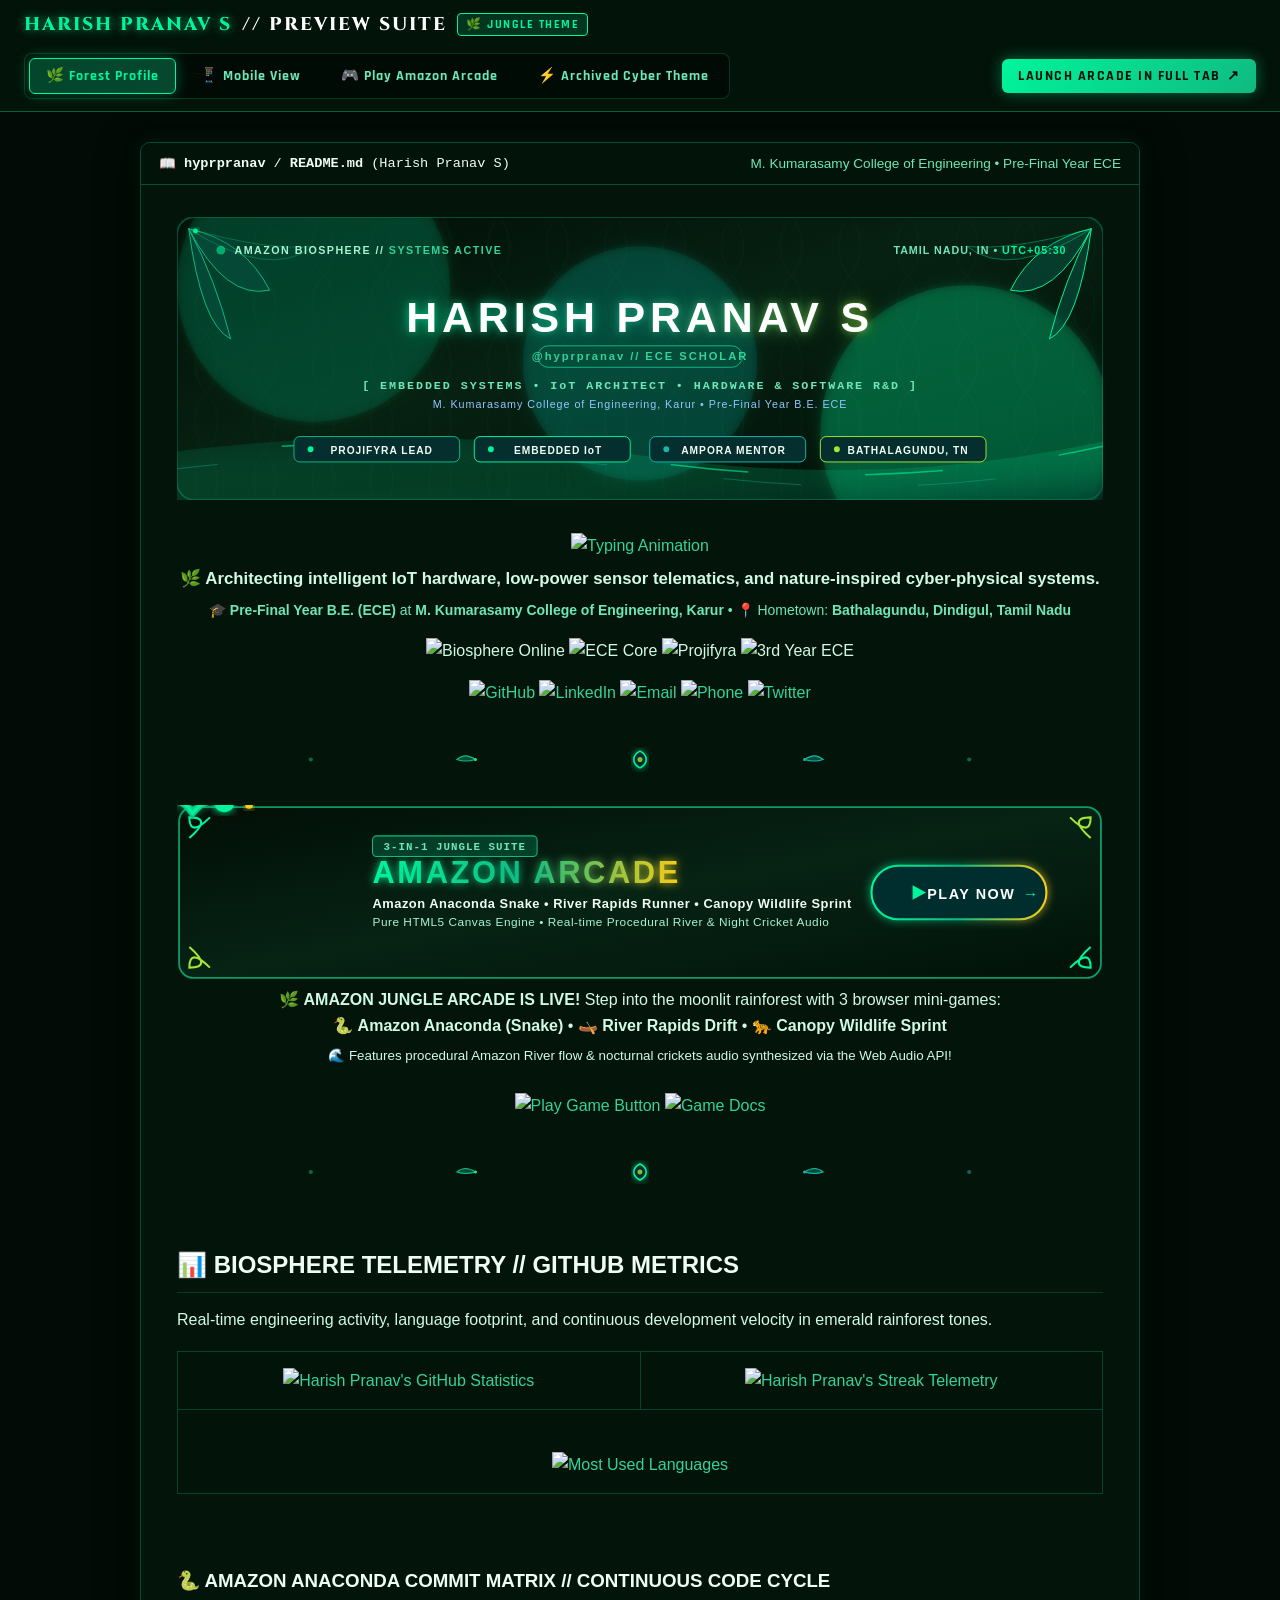
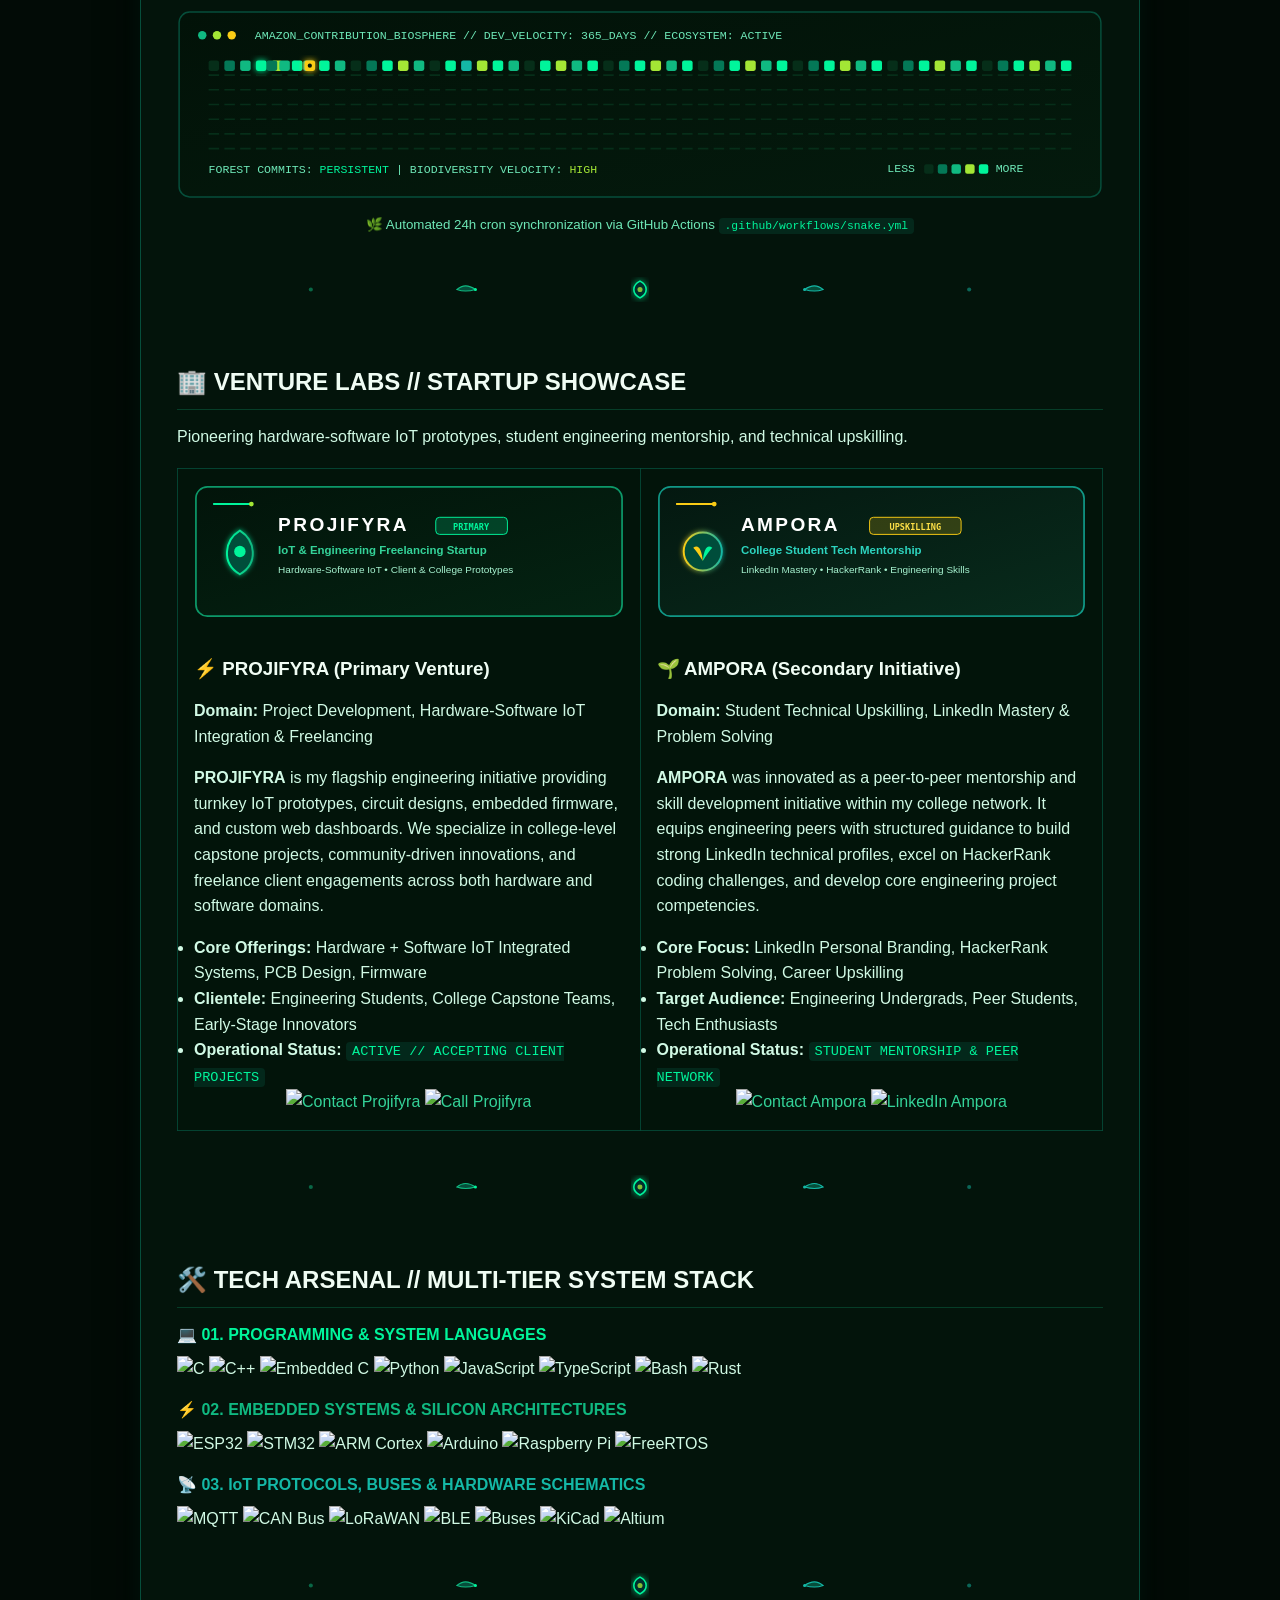
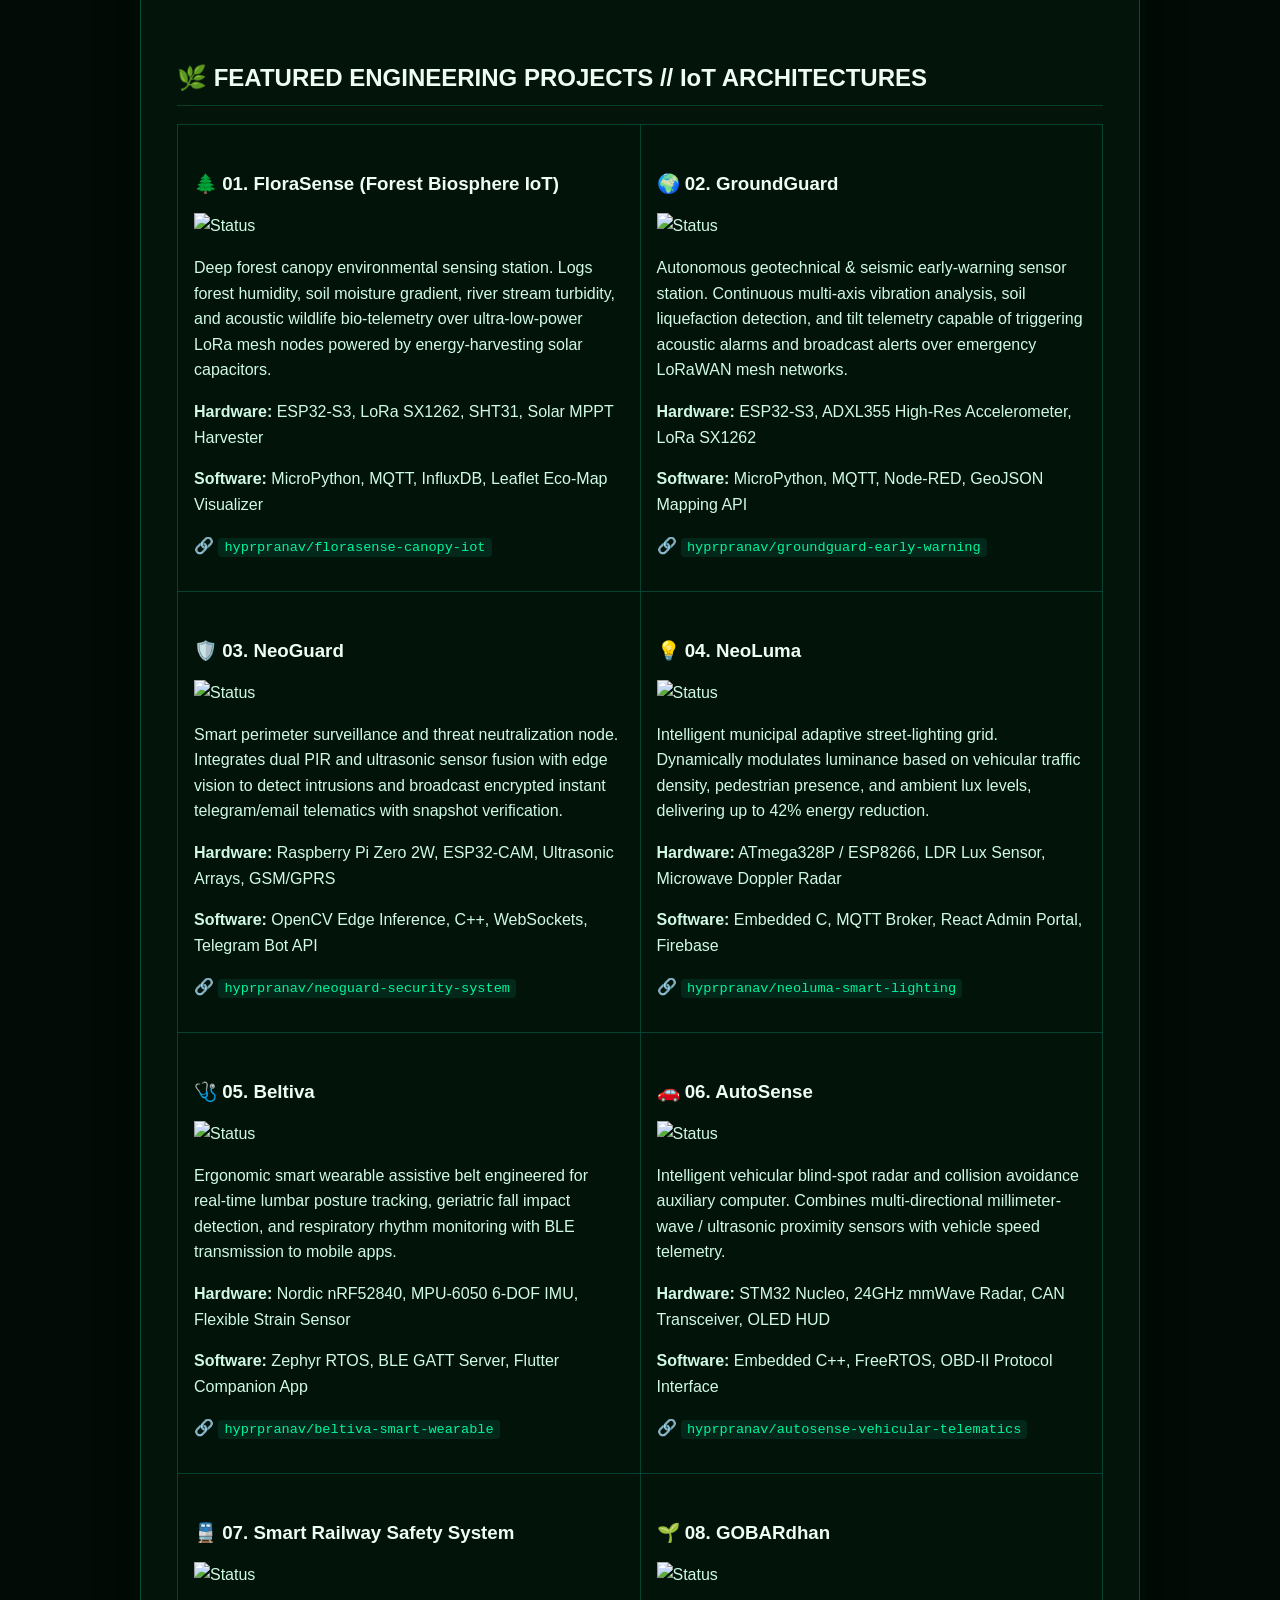
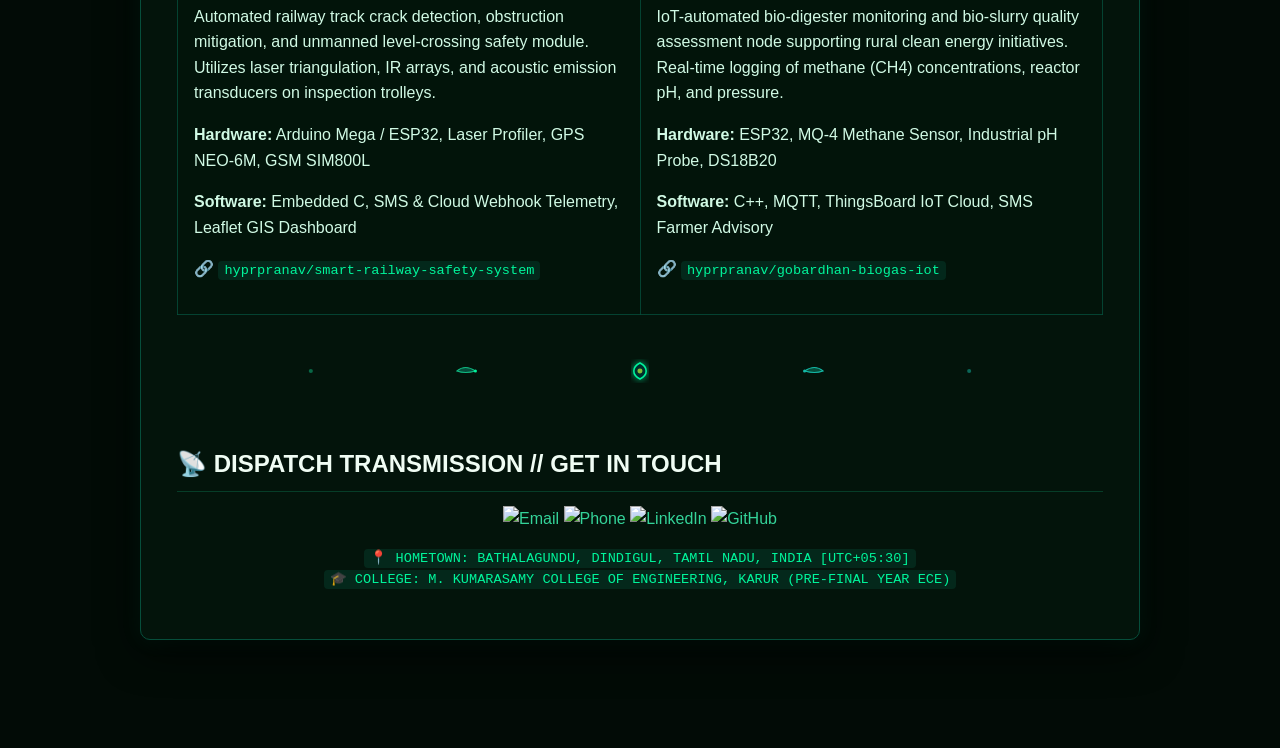
==== preview.html @ 0e079ad2 "feat: deploy Harish Pranav S executive Amazon forest profile & 3-in-1 jungle arcade" ====
<!DOCTYPE html>
<html lang="en">
<head>
  <meta charset="UTF-8">
  <meta name="viewport" content="width=device-width, initial-scale=1.0">
  <title>HARISH PRANAV S (hyprpranav) // Amazon Rainforest & Biosphere Preview</title>
  <link rel="preconnect" href="https://fonts.googleapis.com">
  <link rel="preconnect" href="https://fonts.gstatic.com" crossorigin>
  <link href="https://fonts.googleapis.com/css2?family=Cinzel:wght@600;700;900&family=Rajdhani:wght@500;600;700&display=swap" rel="stylesheet">
  <style>
    :root {
      --bg-dark: #020b06;
      --bg-gh: #03140b;
      --border-gh: #064e3b;
      --emerald-bright: #00f59b;
      --emerald-main: #10b981;
      --biolime: #a3e635;
      --gold: #facc15;
      --river-teal: #14b8a6;
      --text-main: #d1fae5;
      --text-white: #f0fdf4;
      --text-dim: #6ee7b7;
    }

    * {
      box-sizing: border-box;
      margin: 0;
      padding: 0;
    }

    body {
      background-color: var(--bg-dark);
      color: var(--text-main);
      font-family: -apple-system, BlinkMacSystemFont, "Segoe UI", "Noto Sans", Helvetica, Arial, sans-serif;
      overflow-x: hidden;
    }

    /* Top Preview Control Header */
    #preview-header {
      position: sticky;
      top: 0;
      z-index: 1000;
      background: rgba(3, 20, 11, 0.96);
      border-bottom: 1.5px solid rgba(0, 245, 155, 0.35);
      backdrop-filter: blur(12px);
      display: flex;
      justify-content: space-between;
      align-items: center;
      padding: 12px 24px;
      gap: 16px;
      flex-wrap: wrap;
    }

    .brand-title {
      font-family: 'Cinzel', serif;
      font-weight: 800;
      font-size: 1.15rem;
      letter-spacing: 2px;
      color: #fff;
      display: flex;
      align-items: center;
      gap: 10px;
    }

    .brand-title .glow {
      color: var(--emerald-bright);
      text-shadow: 0 0 10px rgba(0, 245, 155, 0.7);
    }

    .status-badge {
      font-family: 'Rajdhani', sans-serif;
      font-size: 0.75rem;
      background: rgba(0, 245, 155, 0.15);
      color: var(--emerald-bright);
      border: 1px solid var(--emerald-bright);
      padding: 3px 8px;
      border-radius: 4px;
      letter-spacing: 1.5px;
      font-weight: 700;
    }

    /* Tab Switcher */
    .view-switchers {
      display: flex;
      gap: 8px;
      background: rgba(0, 0, 0, 0.4);
      padding: 4px;
      border-radius: 8px;
      border: 1px solid rgba(16, 185, 129, 0.25);
    }

    .tab-btn {
      background: transparent;
      border: none;
      color: var(--text-dim);
      padding: 8px 16px;
      border-radius: 6px;
      font-family: 'Rajdhani', sans-serif;
      font-weight: 700;
      font-size: 0.9rem;
      letter-spacing: 1px;
      cursor: pointer;
      display: flex;
      align-items: center;
      gap: 6px;
      transition: all 0.2s ease;
    }

    .tab-btn:hover {
      color: #fff;
    }

    .tab-btn.active {
      background: linear-gradient(135deg, rgba(0, 245, 155, 0.25), rgba(16, 185, 129, 0.35));
      color: var(--emerald-bright);
      border: 1px solid var(--emerald-bright);
      box-shadow: 0 0 14px rgba(0, 245, 155, 0.35);
    }

    .launch-arcade-btn {
      background: linear-gradient(135deg, #00f59b 0%, #10b981 100%);
      color: #021208;
      border: none;
      padding: 8px 16px;
      border-radius: 6px;
      font-family: 'Rajdhani', sans-serif;
      font-weight: 700;
      font-size: 0.9rem;
      letter-spacing: 1.5px;
      cursor: pointer;
      text-decoration: none;
      display: inline-flex;
      align-items: center;
      gap: 6px;
      box-shadow: 0 0 15px rgba(0, 245, 155, 0.4);
      transition: transform 0.2s;
    }

    .launch-arcade-btn:hover {
      transform: translateY(-2px);
      box-shadow: 0 0 22px rgba(0, 245, 155, 0.7);
    }

    /* Container */
    #main-content {
      max-width: 1040px;
      margin: 30px auto;
      padding: 0 20px 80px;
    }

    /* GitHub Wrapper Mockup */
    .github-profile-box {
      background: var(--bg-gh);
      border: 1.5px solid var(--border-gh);
      border-radius: 10px;
      overflow: hidden;
      box-shadow: 0 10px 40px rgba(0, 0, 0, 0.8), 0 0 20px rgba(0, 245, 155, 0.1);
    }

    .github-box-header {
      background: #02140a;
      border-bottom: 1px solid var(--border-gh);
      padding: 12px 18px;
      display: flex;
      align-items: center;
      justify-content: space-between;
      font-size: 0.85rem;
      color: var(--text-dim);
    }

    .gh-file-info {
      display: flex;
      align-items: center;
      gap: 8px;
      font-family: monospace;
      color: var(--text-white);
    }

    .readme-body {
      padding: 32px 36px;
      line-height: 1.6;
    }

    /* Markdown Styling in Preview */
    .readme-body h1, .readme-body h2, .readme-body h3 {
      color: var(--text-white);
      margin-top: 28px;
      margin-bottom: 14px;
      font-weight: 600;
    }

    .readme-body h2 {
      border-bottom: 1px solid rgba(16, 185, 129, 0.25);
      padding-bottom: 8px;
    }

    .readme-body p {
      margin-bottom: 16px;
    }

    .readme-body a {
      color: #34d399;
      text-decoration: none;
    }

    .readme-body a:hover {
      text-decoration: underline;
    }

    .readme-body img {
      max-width: 100%;
    }

    .readme-body table {
      width: 100%;
      border-collapse: collapse;
      margin: 18px 0;
    }

    .readme-body td {
      border: 1px solid rgba(6, 78, 59, 0.8);
      padding: 16px;
      background: rgba(2, 20, 11, 0.7);
      border-radius: 6px;
    }

    .readme-body code {
      background: rgba(6, 78, 59, 0.35);
      padding: 2px 6px;
      border-radius: 4px;
      font-family: ui-monospace, SFMono-Regular, "SF Mono", Menlo, Consolas, monospace;
      font-size: 85%;
      color: #00f59b;
    }

    .readme-body pre code {
      display: block;
      padding: 16px;
      overflow-x: auto;
      background: #021208;
      color: #d1fae5;
    }

    /* Arcade Frame Container */
    #arcade-view {
      display: none;
      width: 100%;
      height: 88vh;
      border: 1.5px solid var(--emerald-bright);
      border-radius: 12px;
      overflow: hidden;
      box-shadow: 0 0 35px rgba(0, 245, 155, 0.3);
    }

    #arcade-frame {
      width: 100%;
      height: 100%;
      border: none;
    }

    /* Mobile view simulator */
    .mobile-simulator {
      max-width: 440px !important;
      margin: 20px auto !important;
      border: 8px solid #064e3b;
      border-radius: 36px;
      overflow: hidden;
    }

    .mobile-simulator .readme-body {
      padding: 16px 14px;
    }

    .mobile-simulator table, .mobile-simulator td {
      display: block;
      width: 100% !important;
      margin-bottom: 12px;
    }
  </style>
</head>
<body>

  <!-- Top Sticky Bar -->
  <header id="preview-header">
    <div class="brand-title">
      <span class="glow">HARISH PRANAV S</span> // PREVIEW SUITE
      <span class="status-badge">🌿 JUNGLE THEME</span>
    </div>

    <div class="view-switchers">
      <button id="tab-desktop" class="tab-btn active" onclick="switchView('desktop')">
        🌿 Forest Profile
      </button>
      <button id="tab-mobile" class="tab-btn" onclick="switchView('mobile')">
        📱 Mobile View
      </button>
      <button id="tab-arcade" class="tab-btn" onclick="switchView('arcade')">
        🎮 Play Amazon Arcade
      </button>
      <button id="tab-cyber" class="tab-btn" onclick="switchView('cyber')">
        ⚡ Archived Cyber Theme
      </button>
    </div>

    <div>
      <a href="./jungle-arcade/index.html" target="_blank" class="launch-arcade-btn">
        <span>LAUNCH ARCADE IN FULL TAB</span> ↗
      </a>
    </div>
  </header>

  <!-- Main View Container -->
  <main id="main-content">
    
    <!-- Profile View (Desktop & Mobile) -->
    <div id="profile-view" class="github-profile-box">
      <div class="github-box-header">
        <div class="gh-file-info">
          <span>📖</span>
          <strong>hyprpranav</strong> / <strong>README.md</strong> (Harish Pranav S)
        </div>
        <div>M. Kumarasamy College of Engineering • Pre-Final Year ECE</div>
      </div>

      <div class="readme-body">
        
        <!-- 01. HERO BANNER & IDENTITY -->
        <div align="center">
          <a href="#biosphere-telemetry">
            <img src="assets/hero-banner.svg" alt="Harish Pranav S // Amazon Rainforest Engineering Biosphere" width="100%" />
          </a>

          <br /><br />

          <!-- Dynamic Typing Subtitle -->
          <a href="https://github.com/hyprpranav">
            <img src="https://readme-typing-svg.demolab.com?font=Cinzel&weight=700&size=21&duration=3000&pause=1000&color=00F59B&center=true&vCenter=true&width=700&height=50&lines=Harish+Pranav+S+%7C+Electronics+%26+Comm.+Engineer;Embedded+Systems+%26+IoT+Hardware+Architect;Founder+%40+PROJIFYRA+(IoT+Freelancing);Founder+%40+AMPORA+(Student+Upskilling);Pre-Final+Year+ECE+%E2%80%A2+M.+Kumarasamy+College+of+Engg.;Nature-Inspired+Cyber-Physical+Innovation" alt="Typing Animation" />
          </a>

          <p align="center" style="font-size: 1.05rem; margin-top: 8px;">
            <b>🌿 Architecting intelligent IoT hardware, low-power sensor telematics, and nature-inspired cyber-physical systems.</b>
            <br />
            <sub style="color: #6ee7b7;">🎓 <b>Pre-Final Year B.E. (ECE)</b> at <b>M. Kumarasamy College of Engineering, Karur</b> • 📍 Hometown: <b>Bathalagundu, Dindigul, Tamil Nadu</b></sub>
          </p>

          <!-- Quick Telemetry Chips -->
          <p align="center">
            <img src="https://img.shields.io/badge/BIOSPHERE-ONLINE-00f59b?style=for-the-badge&logo=treehouse&logoColor=021208&labelColor=042010" alt="Biosphere Online" />
            <img src="https://img.shields.io/badge/CORE-ELECTRONICS_%26_COMM-10b981?style=for-the-badge&logo=microchip&logoColor=ffffff&labelColor=042010" alt="ECE Core" />
            <img src="https://img.shields.io/badge/VENTURE-FOUNDER_%40_PROJIFYRA-14b8a6?style=for-the-badge&logo=circuitverse&logoColor=ffffff&labelColor=042010" alt="Projifyra" />
            <img src="https://img.shields.io/badge/ACADEMIC-3RD_YEAR_ECE-a3e635?style=for-the-badge&logo=googlescholar&logoColor=021208&labelColor=042010" alt="3rd Year ECE" />
          </p>

          <!-- Communication Transmission Channels -->
          <p align="center">
            <a href="https://github.com/hyprpranav">
              <img src="https://img.shields.io/badge/GITHUB-hyprpranav-00f59b?style=flat-square&logo=github&logoColor=021208&labelColor=03180c" alt="GitHub" />
            </a>
            <a href="https://linkedin.com/in/hyprpranav">
              <img src="https://img.shields.io/badge/LINKEDIN-Harish_Pranav_S-0077b5?style=flat-square&logo=linkedin&logoColor=white&labelColor=03180c" alt="LinkedIn" />
            </a>
            <a href="mailto:hyprpranav@gmail.com">
              <img src="https://img.shields.io/badge/EMAIL-hyprpranav%40gmail.com-ea4335?style=flat-square&logo=gmail&logoColor=white&labelColor=03180c" alt="Email" />
            </a>
            <a href="tel:+917846937655">
              <img src="https://img.shields.io/badge/CALL_%2F_WHATSAPP-%2B91_78469_37655-25d366?style=flat-square&logo=whatsapp&logoColor=white&labelColor=03180c" alt="Phone" />
            </a>
            <a href="https://x.com/hyprpranav">
              <img src="https://img.shields.io/badge/X_%2F_TWITTER-Follow-1da1f2?style=flat-square&logo=x&logoColor=white&labelColor=03180c" alt="Twitter" />
            </a>
          </p>
        </div>

        <br />
        <div align="center"><img src="assets/cyber-divider.svg" alt="Divider" width="100%" /></div>
        <br />

        <!-- 02. 3-IN-1 AMAZON JUNGLE ARCADE -->
        <div align="center">
          <a href="javascript:switchView('arcade');">
            <img src="assets/arcade-banner.svg" alt="AMAZON JUNGLE ARCADE" width="100%" />
          </a>
          <p align="center">
            🌿 <b>AMAZON JUNGLE ARCADE IS LIVE!</b> Step into the moonlit rainforest with 3 browser mini-games:
            <br />
            🐍 <b>Amazon Anaconda (Snake)</b> • 🛶 <b>River Rapids Drift</b> • 🐆 <b>Canopy Wildlife Sprint</b>
            <br />
            <sub>🌊 Features procedural Amazon River flow &amp; nocturnal crickets audio synthesized via the Web Audio API!</sub>
            <br /><br />
            <a href="javascript:switchView('arcade');">
              <img src="https://img.shields.io/badge/MISSION_LAUNCH-PLAY_AMAZON_ARCADE-00f59b?style=for-the-badge&logo=retroarch&logoColor=021208&labelColor=042010" alt="Play Game Button" />
            </a>
            <a href="./jungle-arcade/README.md" target="_blank">
              <img src="https://img.shields.io/badge/ARCADE_DOCS-SOURCE_%26_AUDIO-10b981?style=for-the-badge&logo=markdown&logoColor=white&labelColor=042010" alt="Game Docs" />
            </a>
          </p>
        </div>

        <br />
        <div align="center"><img src="assets/cyber-divider.svg" alt="Divider" width="100%" /></div>
        <br />

        <!-- 03. PROFILE DASHBOARD & METRICS -->
        <h2 id="biosphere-telemetry">📊 BIOSPHERE TELEMETRY // GITHUB METRICS</h2>
        <p>Real-time engineering activity, language footprint, and continuous development velocity in emerald rainforest tones.</p>

        <table border="0" cellpadding="0" cellspacing="0" width="100%">
          <tr>
            <td width="50%" align="center" valign="top">
              <a href="https://github.com/hyprpranav">
                <img src="https://github-readme-stats.vercel.app/api?username=hyprpranav&show_icons=true&theme=tokyonight&hide_border=false&border_color=064e3b&bg_color=02140a&title_color=00f59b&text_color=d1fae5&icon_color=a3e635&border_radius=8&count_private=true" alt="Harish Pranav's GitHub Statistics" width="98%" />
              </a>
            </td>
            <td width="50%" align="center" valign="top">
              <a href="https://github.com/hyprpranav">
                <img src="https://github-readme-streak-stats.herokuapp.com/?user=hyprpranav&theme=tokyonight&hide_border=false&border_color=064e3b&background=02140a&stroke=064e3b&ring=00f59b&fire=facc15&currStreakLabel=00f59b&border_radius=8" alt="Harish Pranav's Streak Telemetry" width="98%" />
              </a>
            </td>
          </tr>
          <tr>
            <td colspan="2" align="center" valign="top">
              <br />
              <a href="https://github.com/hyprpranav">
                <img src="https://github-readme-stats.vercel.app/api/top-langs/?username=hyprpranav&layout=compact&theme=tokyonight&hide_border=false&border_color=064e3b&bg_color=02140a&title_color=00f59b&text_color=d1fae5&icon_color=14b8a6&border_radius=8" alt="Most Used Languages" width="98%" />
              </a>
            </td>
          </tr>
        </table>

        <br />

        <h3>🐍 AMAZON ANACONDA COMMIT MATRIX // CONTINUOUS CODE CYCLE</h3>
        <div align="center">
          <img src="assets/github-contribution-grid-snake.svg" alt="Amazon Anaconda Contribution Grid" width="100%" />
          <p><sub style="color: #6ee7b7;">🌿 Automated 24h cron synchronization via GitHub Actions <code>.github/workflows/snake.yml</code></sub></p>
        </div>

        <br />
        <div align="center"><img src="assets/cyber-divider.svg" alt="Divider" width="100%" /></div>
        <br />

        <!-- 04. STARTUP SHOWCASE -->
        <h2>🏢 VENTURE LABS // STARTUP SHOWCASE</h2>
        <p>Pioneering hardware-software IoT prototypes, student engineering mentorship, and technical upskilling.</p>

        <table width="100%" border="0" cellpadding="8" cellspacing="0">
          <tr>
            <!-- PROJIFYRA -->
            <td width="50%" valign="top">
              <div align="center"><img src="assets/startup-projifyra.svg" alt="PROJIFYRA" width="100%" /></div>
              <h3>⚡ PROJIFYRA (Primary Venture)</h3>
              <p><b>Domain:</b> Project Development, Hardware-Software IoT Integration &amp; Freelancing</p>
              <p>
                <b>PROJIFYRA</b> is my flagship engineering initiative providing turnkey IoT prototypes, circuit designs, embedded firmware, and custom web dashboards. We specialize in college-level capstone projects, community-driven innovations, and freelance client engagements across both hardware and software domains.
              </p>
              <ul>
                <li><b>Core Offerings:</b> Hardware + Software IoT Integrated Systems, PCB Design, Firmware</li>
                <li><b>Clientele:</b> Engineering Students, College Capstone Teams, Early-Stage Innovators</li>
                <li><b>Operational Status:</b> <code>ACTIVE // ACCEPTING CLIENT PROJECTS</code></li>
              </ul>
              <div align="center">
                <a href="mailto:hyprpranav@gmail.com?subject=PROJIFYRA%20Project%20Inquiry">
                  <img src="https://img.shields.io/badge/COMMISSION_PROJECT-hyprpranav%40gmail.com-00f59b?style=flat-square&logo=gmail&logoColor=021208" alt="Contact Projifyra" />
                </a>
                <a href="tel:+917846937655">
                  <img src="https://img.shields.io/badge/WHATSAPP-%2B91_78469_37655-25d366?style=flat-square&logo=whatsapp&logoColor=white" alt="Call Projifyra" />
                </a>
              </div>
            </td>

            <!-- AMPORA -->
            <td width="50%" valign="top">
              <div align="center"><img src="assets/startup-ampora.svg" alt="AMPORA" width="100%" /></div>
              <h3>🌱 AMPORA (Secondary Initiative)</h3>
              <p><b>Domain:</b> Student Technical Upskilling, LinkedIn Mastery &amp; Problem Solving</p>
              <p>
                <b>AMPORA</b> was innovated as a peer-to-peer mentorship and skill development initiative within my college network. It equips engineering peers with structured guidance to build strong LinkedIn technical profiles, excel on HackerRank coding challenges, and develop core engineering project competencies.
              </p>
              <ul>
                <li><b>Core Focus:</b> LinkedIn Personal Branding, HackerRank Problem Solving, Career Upskilling</li>
                <li><b>Target Audience:</b> Engineering Undergrads, Peer Students, Tech Enthusiasts</li>
                <li><b>Operational Status:</b> <code>STUDENT MENTORSHIP &amp; PEER NETWORK</code></li>
              </ul>
              <div align="center">
                <a href="mailto:hyprpranav@gmail.com?subject=AMPORA%20Mentorship%20Inquiry">
                  <img src="https://img.shields.io/badge/JOIN_NETWORK-hyprpranav%40gmail.com-facc15?style=flat-square&logo=gmail&logoColor=021208" alt="Contact Ampora" />
                </a>
                <a href="https://linkedin.com/in/hyprpranav">
                  <img src="https://img.shields.io/badge/LINKEDIN-Peer_Mentorship-0077b5?style=flat-square&logo=linkedin&logoColor=white" alt="LinkedIn Ampora" />
                </a>
              </div>
            </td>
          </tr>
        </table>

        <br />
        <div align="center"><img src="assets/cyber-divider.svg" alt="Divider" width="100%" /></div>
        <br />

        <!-- 05. TECHNICAL STACK & ARSENAL -->
        <h2>🛠️ TECH ARSENAL // MULTI-TIER SYSTEM STACK</h2>

        <h4 style="margin: 14px 0 8px; color: #00f59b;">💻 01. PROGRAMMING &amp; SYSTEM LANGUAGES</h4>
        <p>
          <img src="https://img.shields.io/badge/C-00599C?style=for-the-badge&logo=c&logoColor=white" alt="C" />
          <img src="https://img.shields.io/badge/C%2B%2B-00599C?style=for-the-badge&logo=c%2B%2B&logoColor=white" alt="C++" />
          <img src="https://img.shields.io/badge/EMBEDDED_C-064e3b?style=for-the-badge&logo=microchip&logoColor=00f59b" alt="Embedded C" />
          <img src="https://img.shields.io/badge/PYTHON-3776AB?style=for-the-badge&logo=python&logoColor=white" alt="Python" />
          <img src="https://img.shields.io/badge/JAVASCRIPT-F7DF1E?style=for-the-badge&logo=javascript&logoColor=black" alt="JavaScript" />
          <img src="https://img.shields.io/badge/TYPESCRIPT-3178C6?style=for-the-badge&logo=typescript&logoColor=white" alt="TypeScript" />
          <img src="https://img.shields.io/badge/BASH_SHELL-4EAA25?style=for-the-badge&logo=gnubash&logoColor=white" alt="Bash" />
          <img src="https://img.shields.io/badge/RUST-000000?style=for-the-badge&logo=rust&logoColor=white" alt="Rust" />
        </p>

        <h4 style="margin: 14px 0 8px; color: #10b981;">⚡ 02. EMBEDDED SYSTEMS &amp; SILICON ARCHITECTURES</h4>
        <p>
          <img src="https://img.shields.io/badge/ESP32-E7352C?style=for-the-badge&logo=espressif&logoColor=white" alt="ESP32" />
          <img src="https://img.shields.io/badge/STM32-03234B?style=for-the-badge&logo=stmicroelectronics&logoColor=white" alt="STM32" />
          <img src="https://img.shields.io/badge/ARM_CORTEX-0091BD?style=for-the-badge&logo=arm&logoColor=white" alt="ARM Cortex" />
          <img src="https://img.shields.io/badge/ARDUINO-00979D?style=for-the-badge&logo=arduino&logoColor=white" alt="Arduino" />
          <img src="https://img.shields.io/badge/RASPBERRY_PI-C51A4A?style=for-the-badge&logo=raspberrypi&logoColor=white" alt="Raspberry Pi" />
          <img src="https://img.shields.io/badge/FREERTOS-008080?style=for-the-badge&logo=c&logoColor=white" alt="FreeRTOS" />
        </p>

        <h4 style="margin: 14px 0 8px; color: #14b8a6;">📡 03. IoT PROTOCOLS, BUSES &amp; HARDWARE SCHEMATICS</h4>
        <p>
          <img src="https://img.shields.io/badge/MQTT-660066?style=for-the-badge&logo=eclipsemosquitto&logoColor=white" alt="MQTT" />
          <img src="https://img.shields.io/badge/CAN_BUS-004080?style=for-the-badge&logo=audi&logoColor=white" alt="CAN Bus" />
          <img src="https://img.shields.io/badge/LoRaWAN-0070BA?style=for-the-badge&logo=thethingsnetwork&logoColor=white" alt="LoRaWAN" />
          <img src="https://img.shields.io/badge/BLE_5.0-0082FC?style=for-the-badge&logo=bluetooth&logoColor=white" alt="BLE" />
          <img src="https://img.shields.io/badge/I2C_%2F_SPI_%2F_UART-042010?style=for-the-badge&logo=sparkfun&logoColor=00f59b" alt="Buses" />
          <img src="https://img.shields.io/badge/KiCad_PCB-314CB0?style=for-the-badge&logo=kicad&logoColor=white" alt="KiCad" />
          <img src="https://img.shields.io/badge/ALTIUM_DESIGN-A5915F?style=for-the-badge&logo=altiumdesigner&logoColor=white" alt="Altium" />
        </p>

        <br />
        <div align="center"><img src="assets/cyber-divider.svg" alt="Divider" width="100%" /></div>
        <br />

        <!-- 06. FEATURED PROJECTS -->
        <h2>🌿 FEATURED ENGINEERING PROJECTS // IoT ARCHITECTURES</h2>

        <table width="100%" border="0" cellpadding="8" cellspacing="0">
          <tr>
            <td width="50%" valign="top">
              <h3>🌲 01. FloraSense (Forest Biosphere IoT)</h3>
              <p><img src="https://img.shields.io/badge/STATUS-ACTIVE_FIELD_R%26D-00f59b?style=flat-square" alt="Status" /></p>
              <p>Deep forest canopy environmental sensing station. Logs forest humidity, soil moisture gradient, river stream turbidity, and acoustic wildlife bio-telemetry over ultra-low-power LoRa mesh nodes powered by energy-harvesting solar capacitors.</p>
              <p><b>Hardware:</b> ESP32-S3, LoRa SX1262, SHT31, Solar MPPT Harvester</p>
              <p><b>Software:</b> MicroPython, MQTT, InfluxDB, Leaflet Eco-Map Visualizer</p>
              <p>🔗 <code>hyprpranav/florasense-canopy-iot</code></p>
            </td>

            <td width="50%" valign="top">
              <h3>🌍 02. GroundGuard</h3>
              <p><img src="https://img.shields.io/badge/STATUS-FIELD_TESTED-00f59b?style=flat-square" alt="Status" /></p>
              <p>Autonomous geotechnical &amp; seismic early-warning sensor station. Continuous multi-axis vibration analysis, soil liquefaction detection, and tilt telemetry capable of triggering acoustic alarms and broadcast alerts over emergency LoRaWAN mesh networks.</p>
              <p><b>Hardware:</b> ESP32-S3, ADXL355 High-Res Accelerometer, LoRa SX1262</p>
              <p><b>Software:</b> MicroPython, MQTT, Node-RED, GeoJSON Mapping API</p>
              <p>🔗 <code>hyprpranav/groundguard-early-warning</code></p>
            </td>
          </tr>

          <tr>
            <td width="50%" valign="top">
              <h3>🛡️ 03. NeoGuard</h3>
              <p><img src="https://img.shields.io/badge/STATUS-DEPLOYED_LAB-00f59b?style=flat-square" alt="Status" /></p>
              <p>Smart perimeter surveillance and threat neutralization node. Integrates dual PIR and ultrasonic sensor fusion with edge vision to detect intrusions and broadcast encrypted instant telegram/email telematics with snapshot verification.</p>
              <p><b>Hardware:</b> Raspberry Pi Zero 2W, ESP32-CAM, Ultrasonic Arrays, GSM/GPRS</p>
              <p><b>Software:</b> OpenCV Edge Inference, C++, WebSockets, Telegram Bot API</p>
              <p>🔗 <code>hyprpranav/neoguard-security-system</code></p>
            </td>

            <td width="50%" valign="top">
              <h3>💡 04. NeoLuma</h3>
              <p><img src="https://img.shields.io/badge/STATUS-PILOT_READY-00f59b?style=flat-square" alt="Status" /></p>
              <p>Intelligent municipal adaptive street-lighting grid. Dynamically modulates luminance based on vehicular traffic density, pedestrian presence, and ambient lux levels, delivering up to 42% energy reduction.</p>
              <p><b>Hardware:</b> ATmega328P / ESP8266, LDR Lux Sensor, Microwave Doppler Radar</p>
              <p><b>Software:</b> Embedded C, MQTT Broker, React Admin Portal, Firebase</p>
              <p>🔗 <code>hyprpranav/neoluma-smart-lighting</code></p>
            </td>
          </tr>

          <tr>
            <td width="50%" valign="top">
              <h3>🩺 05. Beltiva</h3>
              <p><img src="https://img.shields.io/badge/STATUS-FUNCTIONAL_PROTOTYPE-00f59b?style=flat-square" alt="Status" /></p>
              <p>Ergonomic smart wearable assistive belt engineered for real-time lumbar posture tracking, geriatric fall impact detection, and respiratory rhythm monitoring with BLE transmission to mobile apps.</p>
              <p><b>Hardware:</b> Nordic nRF52840, MPU-6050 6-DOF IMU, Flexible Strain Sensor</p>
              <p><b>Software:</b> Zephyr RTOS, BLE GATT Server, Flutter Companion App</p>
              <p>🔗 <code>hyprpranav/beltiva-smart-wearable</code></p>
            </td>

            <td width="50%" valign="top">
              <h3>🚗 06. AutoSense</h3>
              <p><img src="https://img.shields.io/badge/STATUS-PROTOTYPE_BENCH-00f59b?style=flat-square" alt="Status" /></p>
              <p>Intelligent vehicular blind-spot radar and collision avoidance auxiliary computer. Combines multi-directional millimeter-wave / ultrasonic proximity sensors with vehicle speed telemetry.</p>
              <p><b>Hardware:</b> STM32 Nucleo, 24GHz mmWave Radar, CAN Transceiver, OLED HUD</p>
              <p><b>Software:</b> Embedded C++, FreeRTOS, OBD-II Protocol Interface</p>
              <p>🔗 <code>hyprpranav/autosense-vehicular-telematics</code></p>
            </td>
          </tr>

          <tr>
            <td width="50%" valign="top">
              <h3>🚆 07. Smart Railway Safety System</h3>
              <p><img src="https://img.shields.io/badge/STATUS-INNOVATION_AWARD-00f59b?style=flat-square" alt="Status" /></p>
              <p>Automated railway track crack detection, obstruction mitigation, and unmanned level-crossing safety module. Utilizes laser triangulation, IR arrays, and acoustic emission transducers on inspection trolleys.</p>
              <p><b>Hardware:</b> Arduino Mega / ESP32, Laser Profiler, GPS NEO-6M, GSM SIM800L</p>
              <p><b>Software:</b> Embedded C, SMS &amp; Cloud Webhook Telemetry, Leaflet GIS Dashboard</p>
              <p>🔗 <code>hyprpranav/smart-railway-safety-system</code></p>
            </td>

            <td width="50%" valign="top">
              <h3>🌱 08. GOBARdhan</h3>
              <p><img src="https://img.shields.io/badge/STATUS-COMMUNITY_PILOT-00f59b?style=flat-square" alt="Status" /></p>
              <p>IoT-automated bio-digester monitoring and bio-slurry quality assessment node supporting rural clean energy initiatives. Real-time logging of methane (CH4) concentrations, reactor pH, and pressure.</p>
              <p><b>Hardware:</b> ESP32, MQ-4 Methane Sensor, Industrial pH Probe, DS18B20</p>
              <p><b>Software:</b> C++, MQTT, ThingsBoard IoT Cloud, SMS Farmer Advisory</p>
              <p>🔗 <code>hyprpranav/gobardhan-biogas-iot</code></p>
            </td>
          </tr>
        </table>

        <br />
        <div align="center"><img src="assets/cyber-divider.svg" alt="Divider" width="100%" /></div>
        <br />

        <!-- 07. DISPATCH CONTACT -->
        <h2>📡 DISPATCH TRANSMISSION // GET IN TOUCH</h2>
        <div align="center">
          <p>
            <a href="mailto:hyprpranav@gmail.com">
              <img src="https://img.shields.io/badge/EMAIL-hyprpranav%40gmail.com-ea4335?style=for-the-badge&logo=gmail&logoColor=white" alt="Email" />
            </a>
            <a href="tel:+917846937655">
              <img src="https://img.shields.io/badge/PHONE_%2F_WHATSAPP-%2B91_78469_37655-25d366?style=for-the-badge&logo=whatsapp&logoColor=white" alt="Phone" />
            </a>
            <a href="https://linkedin.com/in/hyprpranav">
              <img src="https://img.shields.io/badge/LINKEDIN-Harish_Pranav_S-0077b5?style=for-the-badge&logo=linkedin&logoColor=white" alt="LinkedIn" />
            </a>
            <a href="https://github.com/hyprpranav">
              <img src="https://img.shields.io/badge/GITHUB-%40hyprpranav-181717?style=for-the-badge&logo=github&logoColor=00f59b" alt="GitHub" />
            </a>
          </p>
          <p style="margin-top: 14px; font-family: monospace; color: #6ee7b7;">
            <code>📍 HOMETOWN: BATHALAGUNDU, DINDIGUL, TAMIL NADU, INDIA [UTC+05:30]</code>
            <br />
            <code>🎓 COLLEGE: M. KUMARASAMY COLLEGE OF ENGINEERING, KARUR (PRE-FINAL YEAR ECE)</code>
          </p>
        </div>

      </div>
    </div>

    <!-- Live Arcade Iframe View -->
    <div id="arcade-view">
      <iframe id="arcade-frame" src="./jungle-arcade/index.html" title="AMAZON JUNGLE ARCADE"></iframe>
    </div>

  </main>

  <script>
    function switchView(mode) {
      const profileView = document.getElementById('profile-view');
      const arcadeView = document.getElementById('arcade-view');
      const tabDesktop = document.getElementById('tab-desktop');
      const tabMobile = document.getElementById('tab-mobile');
      const tabArcade = document.getElementById('tab-arcade');
      const tabCyber = document.getElementById('tab-cyber');
      const arcadeFrame = document.getElementById('arcade-frame');

      tabDesktop.classList.remove('active');
      tabMobile.classList.remove('active');
      tabArcade.classList.remove('active');
      if (tabCyber) tabCyber.classList.remove('active');

      if (mode === 'desktop') {
        profileView.style.display = 'block';
        profileView.classList.remove('mobile-simulator');
        arcadeView.style.display = 'none';
        tabDesktop.classList.add('active');
      } else if (mode === 'mobile') {
        profileView.style.display = 'block';
        profileView.classList.add('mobile-simulator');
        arcadeView.style.display = 'none';
        tabMobile.classList.add('active');
      } else if (mode === 'arcade') {
        profileView.style.display = 'none';
        arcadeView.style.display = 'block';
        arcadeFrame.src = './jungle-arcade/index.html';
        tabArcade.classList.add('active');
      } else if (mode === 'cyber') {
        window.location.href = './theme-cyberpunk-backup/preview.html';
      }
    }
  </script>
</body>
</html>
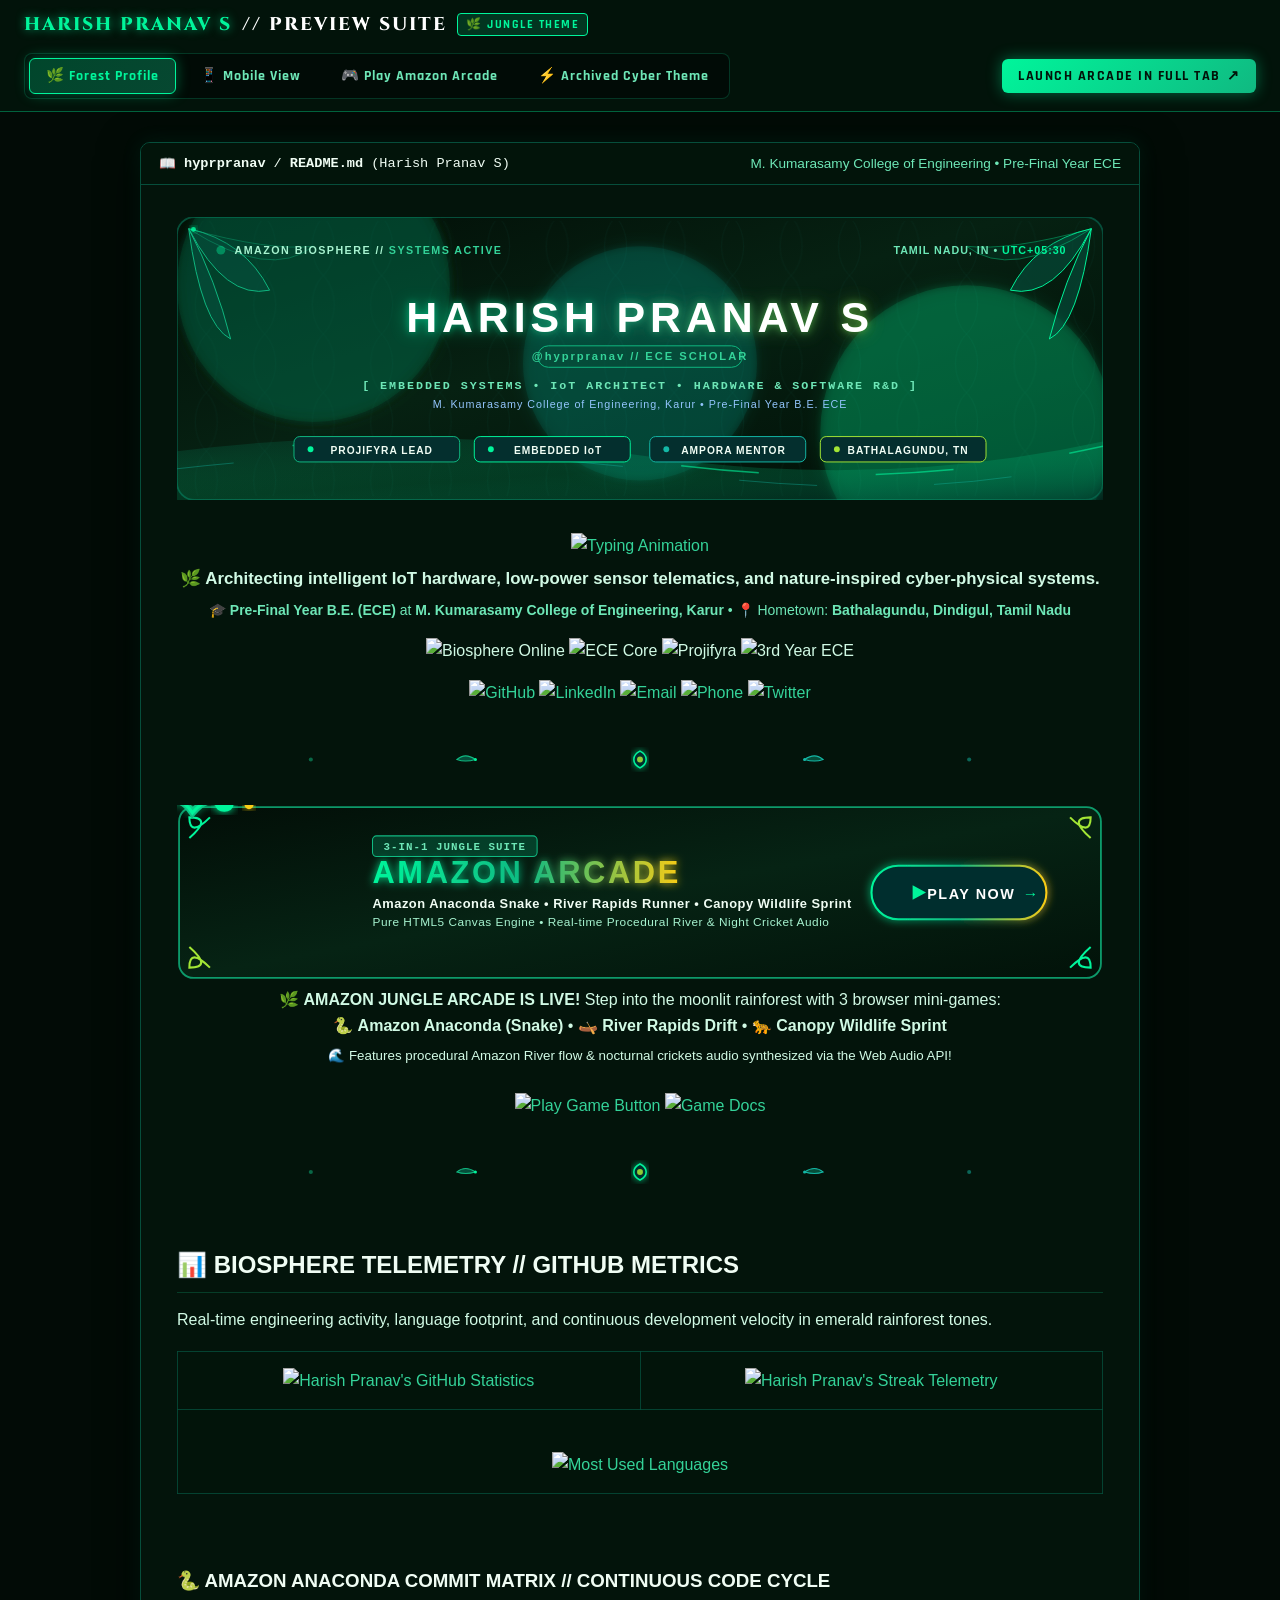
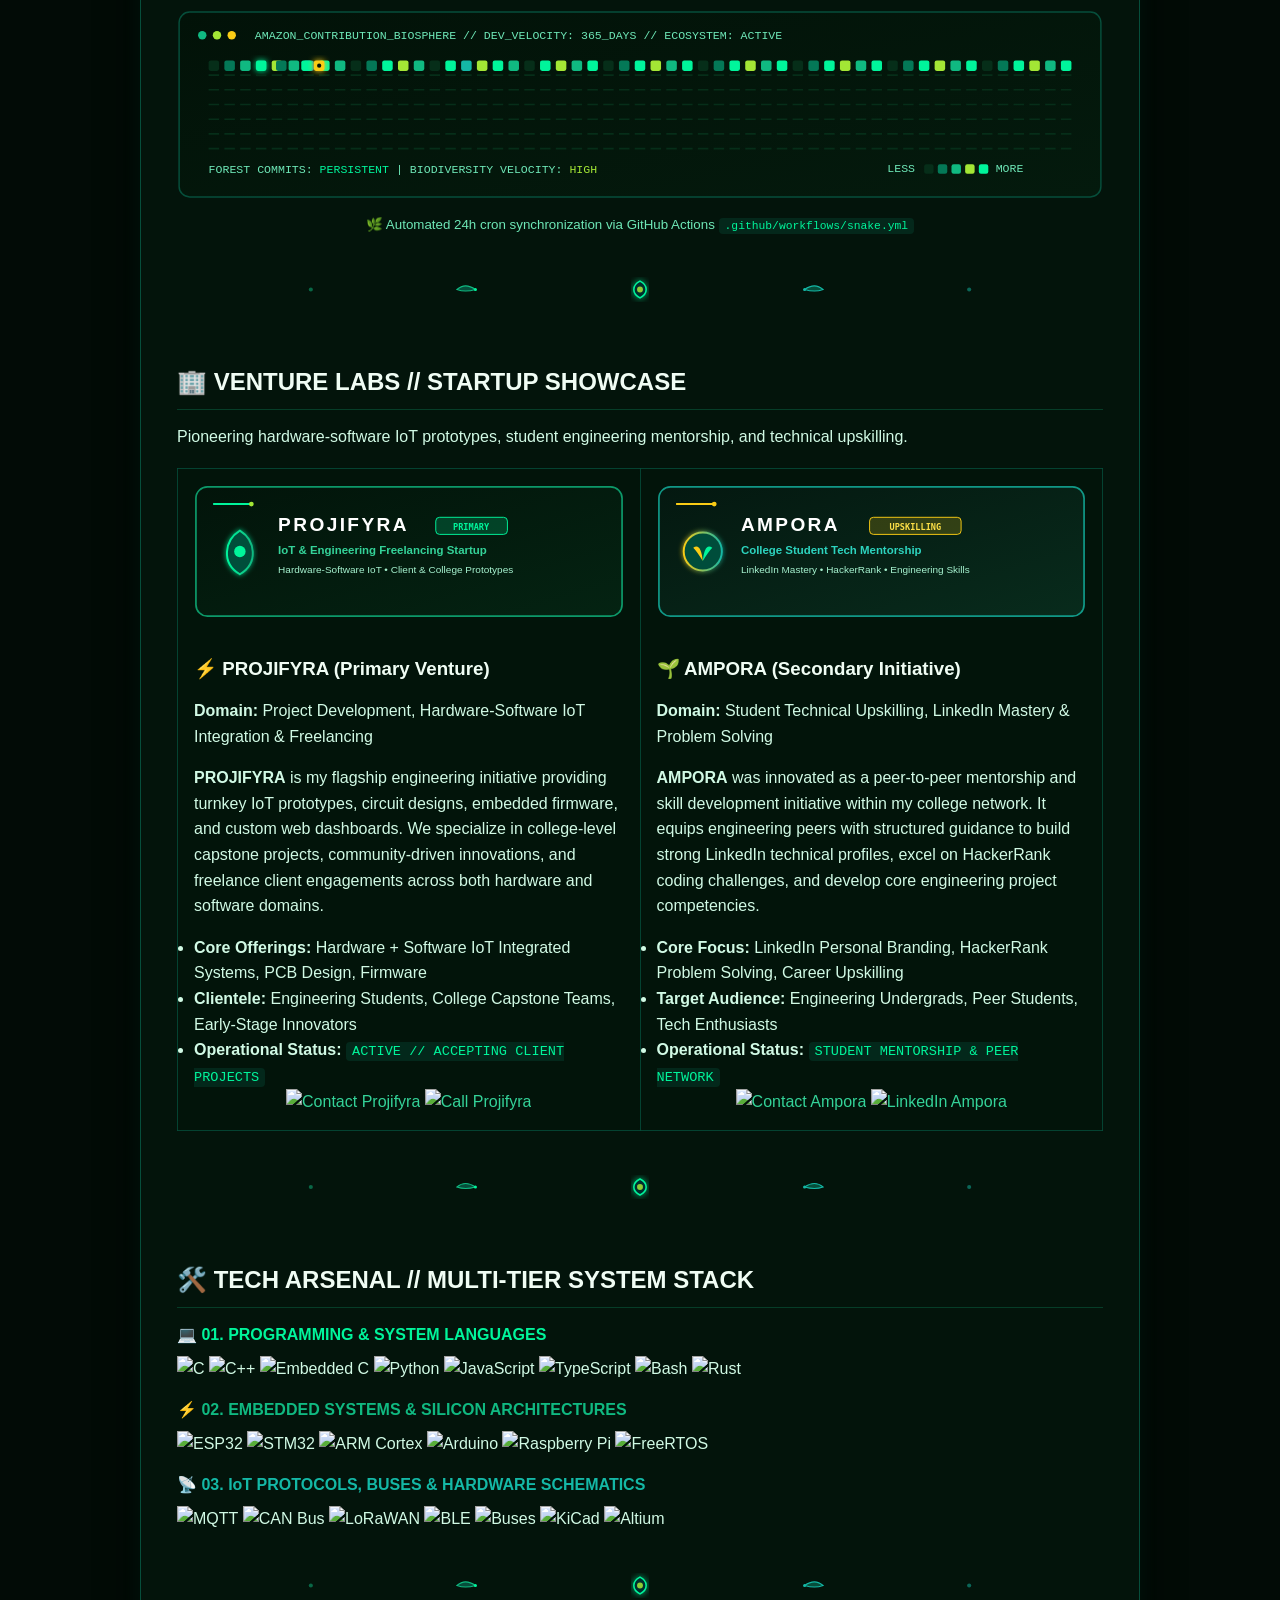
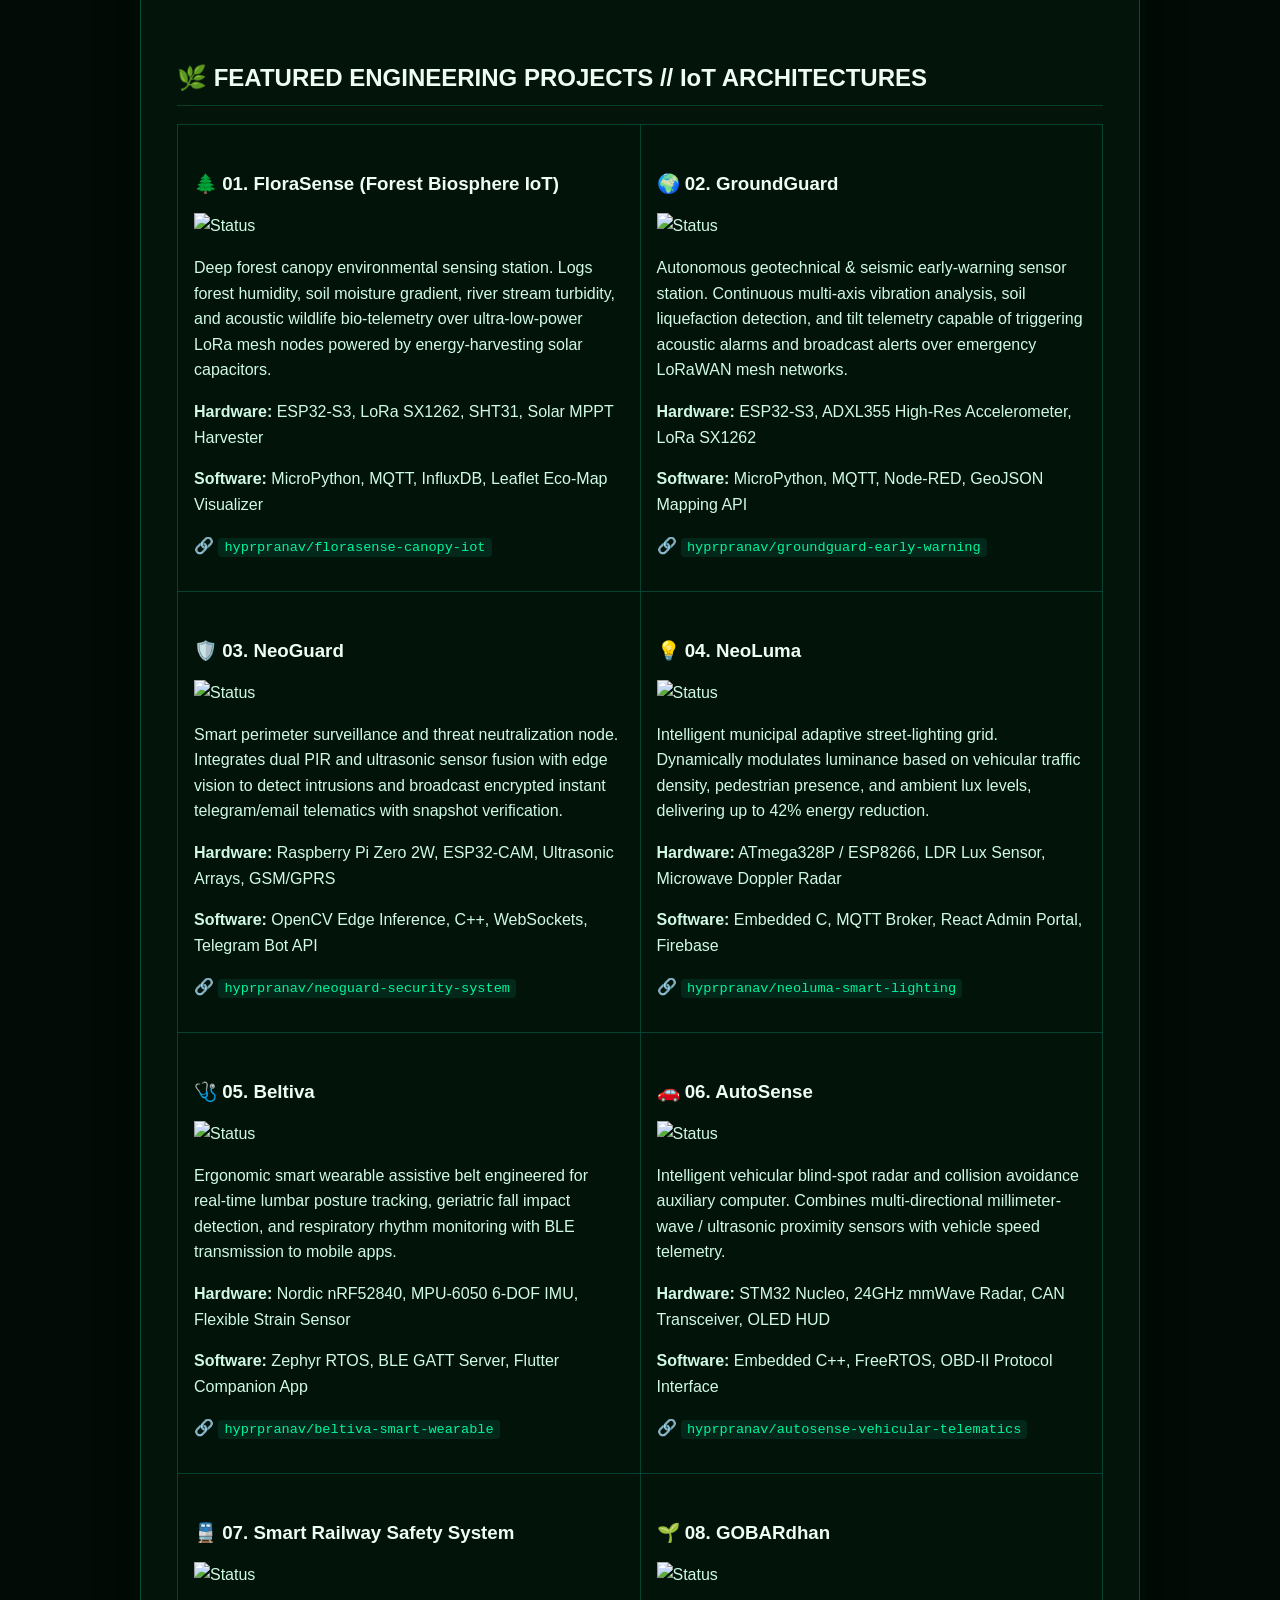
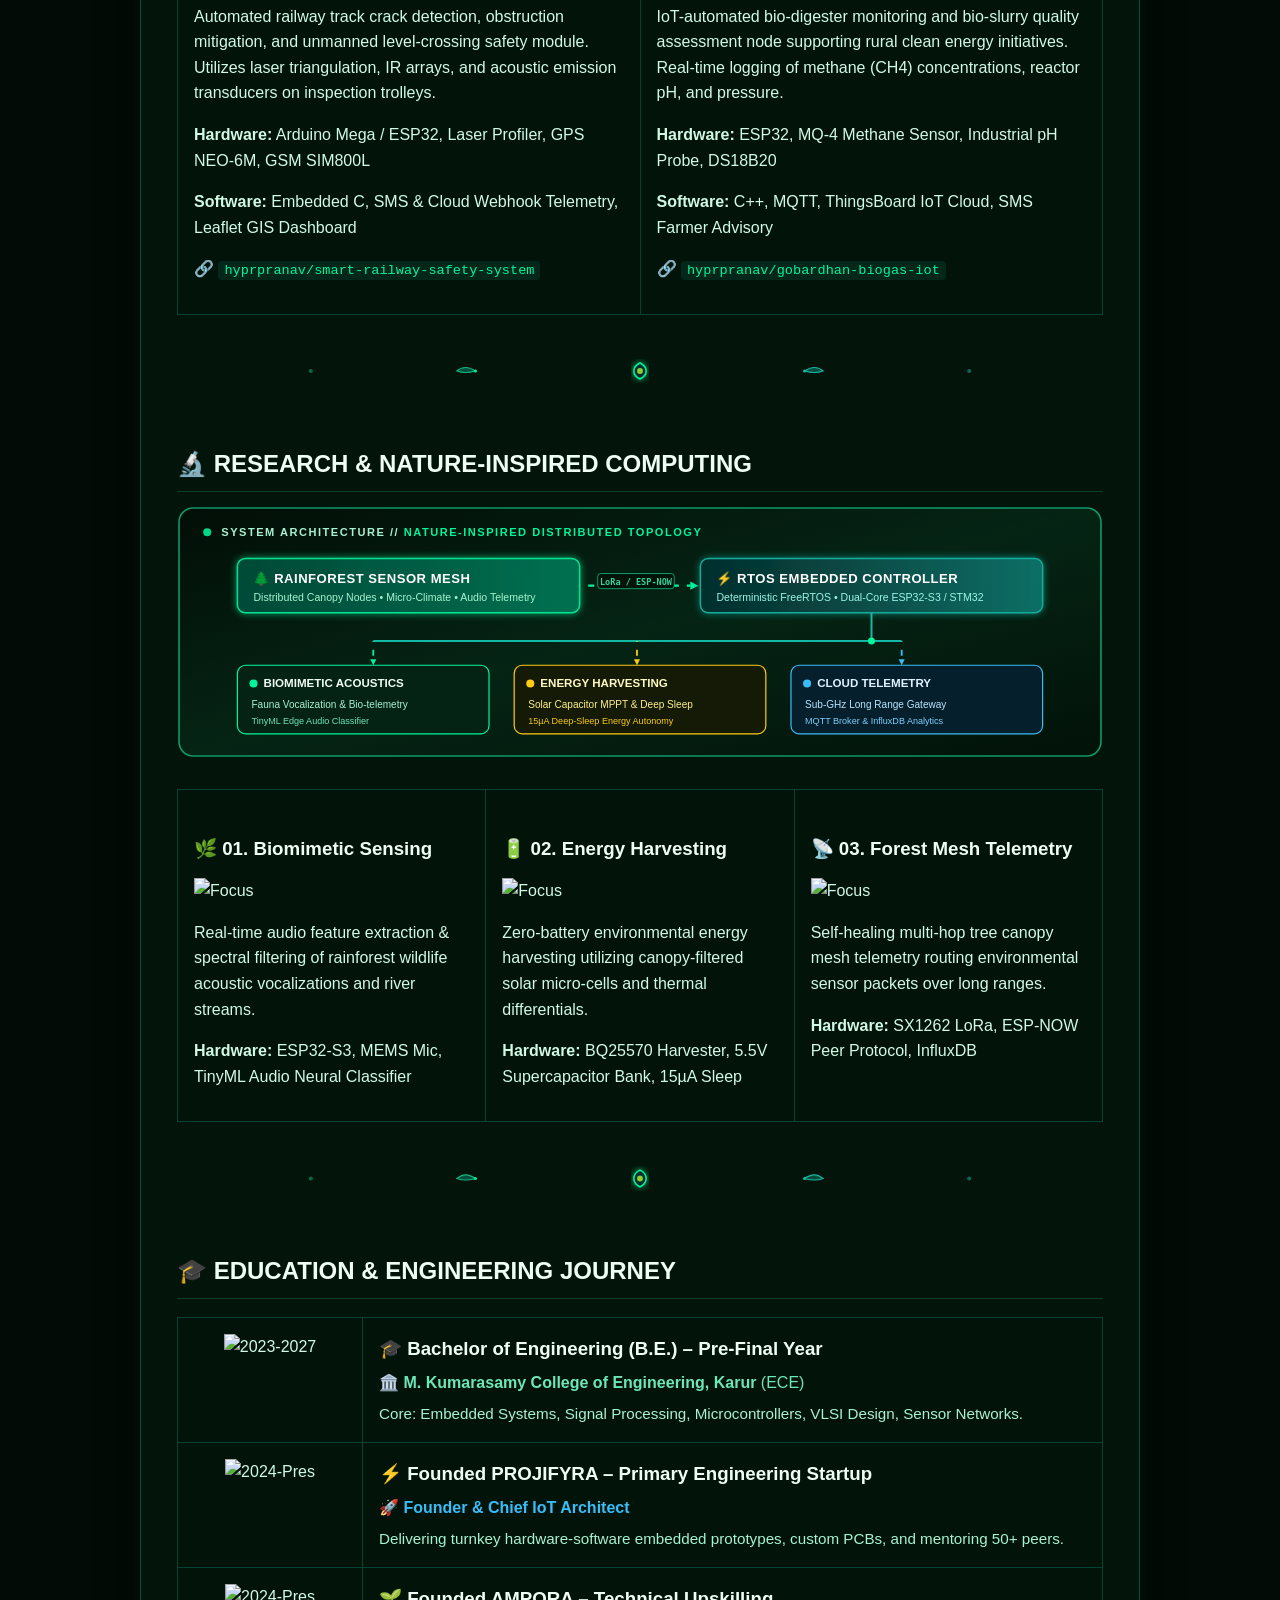
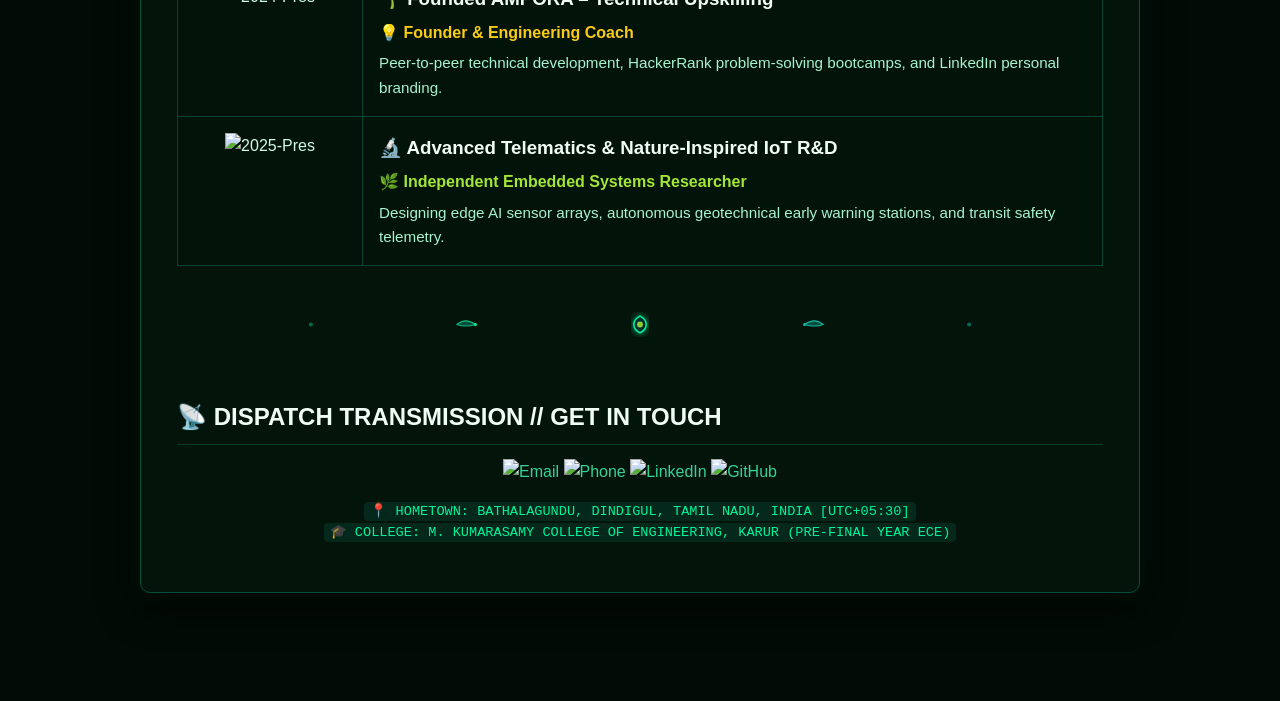
==== commit 0241c357: "feat: replace ASCII research diagram and education timeline with custom SVG architecture and GFM car" ====
--- a/preview.html
+++ b/preview.html
@@ -626,7 +626,89 @@
         <div align="center"><img src="assets/cyber-divider.svg" alt="Divider" width="100%" /></div>
         <br />
 
-        <!-- 07. DISPATCH CONTACT -->
+        <!-- 07. RESEARCH & NATURE-INSPIRED COMPUTING -->
+        <h2>🔬 RESEARCH &amp; NATURE-INSPIRED COMPUTING</h2>
+        <div align="center" style="margin-bottom: 24px;">
+          <img src="assets/research-architecture.svg" alt="Nature-Inspired Architecture" width="100%" style="border-radius: 12px;" />
+        </div>
+
+        <table width="100%" border="0" cellpadding="8" cellspacing="0">
+          <tr>
+            <td width="33%" valign="top">
+              <h3>🌿 01. Biomimetic Sensing</h3>
+              <p><img src="https://img.shields.io/badge/FOCUS-EDGE_TinyML-00f59b?style=flat-square" alt="Focus" /></p>
+              <p>Real-time audio feature extraction &amp; spectral filtering of rainforest wildlife acoustic vocalizations and river streams.</p>
+              <p><b>Hardware:</b> ESP32-S3, MEMS Mic, TinyML Audio Neural Classifier</p>
+            </td>
+            <td width="33%" valign="top">
+              <h3>🔋 02. Energy Harvesting</h3>
+              <p><img src="https://img.shields.io/badge/FOCUS-SOLAR_MPPT-facc15?style=flat-square" alt="Focus" /></p>
+              <p>Zero-battery environmental energy harvesting utilizing canopy-filtered solar micro-cells and thermal differentials.</p>
+              <p><b>Hardware:</b> BQ25570 Harvester, 5.5V Supercapacitor Bank, 15µA Sleep</p>
+            </td>
+            <td width="33%" valign="top">
+              <h3>📡 03. Forest Mesh Telemetry</h3>
+              <p><img src="https://img.shields.io/badge/FOCUS-SUB_GHz_MESH-38bdf8?style=flat-square" alt="Focus" /></p>
+              <p>Self-healing multi-hop tree canopy mesh telemetry routing environmental sensor packets over long ranges.</p>
+              <p><b>Hardware:</b> SX1262 LoRa, ESP-NOW Peer Protocol, InfluxDB</p>
+            </td>
+          </tr>
+        </table>
+
+        <br />
+        <div align="center"><img src="assets/cyber-divider.svg" alt="Divider" width="100%" /></div>
+        <br />
+
+        <!-- 08. EDUCATION & ENGINEERING JOURNEY -->
+        <h2>🎓 EDUCATION &amp; ENGINEERING JOURNEY</h2>
+        <table width="100%" border="0" cellpadding="10" cellspacing="0" style="margin-bottom: 20px;">
+          <tr style="border-bottom: 1px solid rgba(16, 185, 129, 0.2);">
+            <td width="20%" valign="top" align="center">
+              <img src="https://img.shields.io/badge/2023_--_2027-ACADEMIC-00f59b?style=for-the-badge&labelColor=042010" alt="2023-2027" />
+            </td>
+            <td width="80%" valign="top">
+              <h3 style="margin: 0 0 6px;">🎓 Bachelor of Engineering (B.E.) – Pre-Final Year</h3>
+              <p style="color: #6ee7b7; margin: 0 0 6px;">🏛️ <b>M. Kumarasamy College of Engineering, Karur</b> (ECE)</p>
+              <p style="margin: 0; font-size: 0.95rem; color: #a7f3d0;">Core: Embedded Systems, Signal Processing, Microcontrollers, VLSI Design, Sensor Networks.</p>
+            </td>
+          </tr>
+          <tr style="border-bottom: 1px solid rgba(16, 185, 129, 0.2);">
+            <td width="20%" valign="top" align="center">
+              <img src="https://img.shields.io/badge/2024_--_PRES-FOUNDER-38bdf8?style=for-the-badge&labelColor=042010" alt="2024-Pres" />
+            </td>
+            <td width="80%" valign="top">
+              <h3 style="margin: 0 0 6px;">⚡ Founded PROJIFYRA – Primary Engineering Startup</h3>
+              <p style="color: #38bdf8; margin: 0 0 6px;">🚀 <b>Founder &amp; Chief IoT Architect</b></p>
+              <p style="margin: 0; font-size: 0.95rem; color: #a7f3d0;">Delivering turnkey hardware-software embedded prototypes, custom PCBs, and mentoring 50+ peers.</p>
+            </td>
+          </tr>
+          <tr style="border-bottom: 1px solid rgba(16, 185, 129, 0.2);">
+            <td width="20%" valign="top" align="center">
+              <img src="https://img.shields.io/badge/2024_--_PRES-CO--FOUNDER-facc15?style=for-the-badge&labelColor=042010" alt="2024-Pres" />
+            </td>
+            <td width="80%" valign="top">
+              <h3 style="margin: 0 0 6px;">🌱 Founded AMPORA – Technical Upskilling</h3>
+              <p style="color: #facc15; margin: 0 0 6px;">💡 <b>Founder &amp; Engineering Coach</b></p>
+              <p style="margin: 0; font-size: 0.95rem; color: #a7f3d0;">Peer-to-peer technical development, HackerRank problem-solving bootcamps, and LinkedIn personal branding.</p>
+            </td>
+          </tr>
+          <tr>
+            <td width="20%" valign="top" align="center">
+              <img src="https://img.shields.io/badge/2025_--_PRES-R%26D_LEAD-a3e635?style=for-the-badge&labelColor=042010" alt="2025-Pres" />
+            </td>
+            <td width="80%" valign="top">
+              <h3 style="margin: 0 0 6px;">🔬 Advanced Telematics &amp; Nature-Inspired IoT R&amp;D</h3>
+              <p style="color: #a3e635; margin: 0 0 6px;">🌿 <b>Independent Embedded Systems Researcher</b></p>
+              <p style="margin: 0; font-size: 0.95rem; color: #a7f3d0;">Designing edge AI sensor arrays, autonomous geotechnical early warning stations, and transit safety telemetry.</p>
+            </td>
+          </tr>
+        </table>
+
+        <br />
+        <div align="center"><img src="assets/cyber-divider.svg" alt="Divider" width="100%" /></div>
+        <br />
+
+        <!-- 09. DISPATCH CONTACT -->
         <h2>📡 DISPATCH TRANSMISSION // GET IN TOUCH</h2>
         <div align="center">
           <p>
